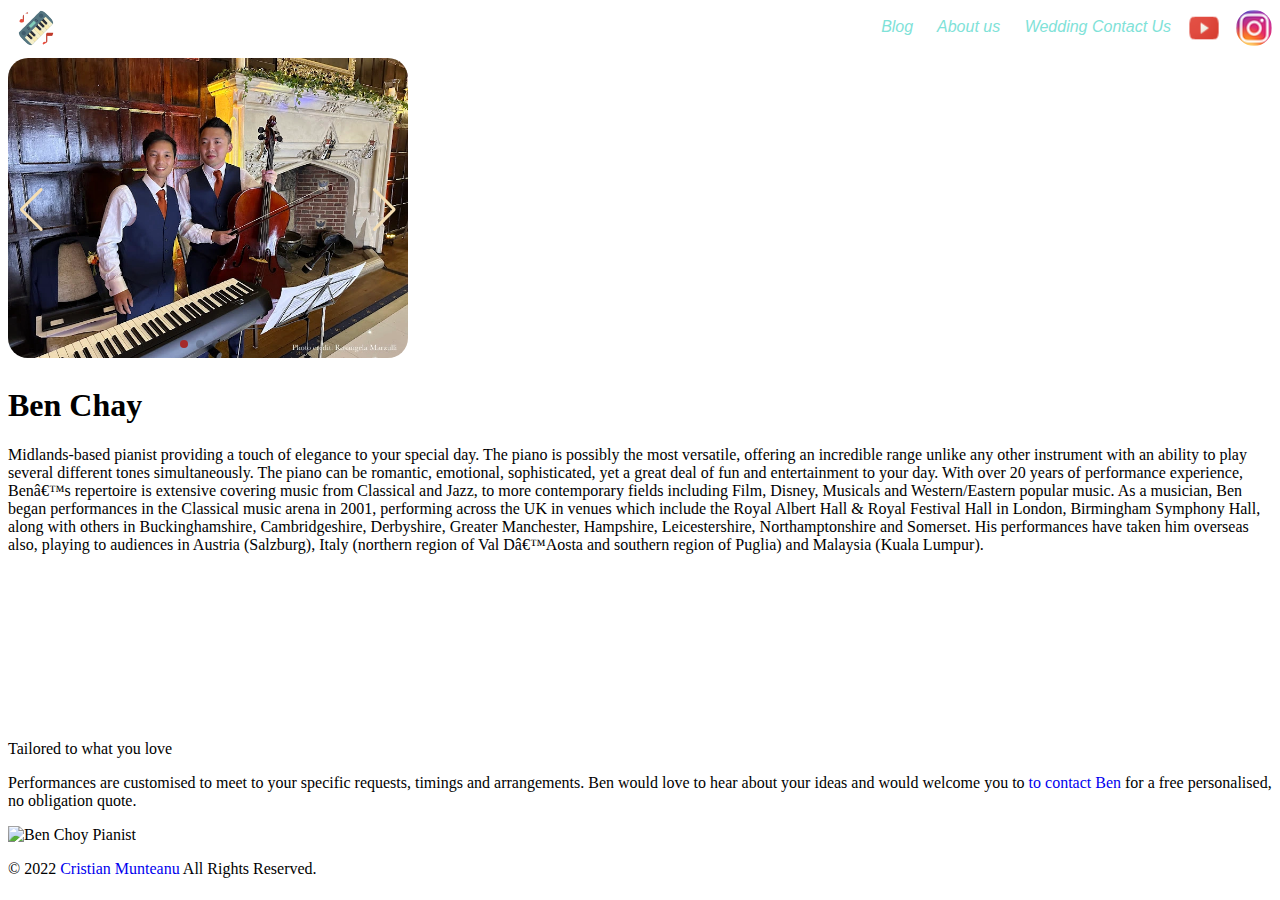
==== index.html @ 65dd02a5 "fix error" ====
<!DOCTYPE html>
<html lang="en">
    <head>
        <title>Ben Choy Pianist</title>
        <link rel="icon" type="image/png" sizes="32x32" href="./images/keyboard.png">
        <meta charset="uft-8">
        <meta name="viewport" content="width=device-width, initial-scale=1.0">
        <link rel="stylesheet" href="styles/layout.css" type="text/css">
        <link rel="stylesheet" href="styles/main.css" type="text/css">
        <link rel="stylesheet" href="https://cdn.jsdelivr.net/npm/swiper@8/swiper-bundle.min.css"/>
    
    </head>
    <body>
        <nav class="navigation">
            <div class="navigation-left-section">
                <a href="index.html"><img src="images/logo_key.png" id="logo_keyboard" alt="keyboad_logo"></a>
            </div>
            <div id="navigation-right-section">
                <a id="navigation-blog" href="blog.html"><span class="option-blog">Blog</span></a>
                <a id="navigation-about" href="about.html"><span class="option-about">About us</span></a>
                <a id="navigation-wedding" href="wedding.html"><span class="option-wedding">Wedding</span></a>
                <a class="" href="contact.html"><span class="">Contact Us</span></a>
                <a class="social_media_links" href="https://www.youtube.com/channel/UCkjlNu3hy20AAdfWMapa5SA" target="_blank"><img src="images/youtube.png"></a>
                <a class="social_media_links" href="https://www.instagram.com/benchoypianist/" target="_blank"><img src="images/instagram.png"></a>
            </div>
        </nav>
        <div class="body-layout">
            <div class="container">
                <div class="swiper">
                    <div class="swiper-wrapper">
                        <div class="swiper-slide"><img src="images/piano_wedding.jpeg" alt="piano_portret"></div>
                        <div class="swiper-slide"><img src="images/ben_single.jpeg" alt="ben piano wedding"></div>
                        <div class="swiper-slide"><img src="images/ben_performance.jpg" alt="ben performance"></div>
                        <div class="swiper-slide"><img src="images/picture_with_customers.jpeg" alt="piano"></div>
                    </div>
                    <div class="swiper-pagination"></div>
                    <div class="swiper-button-prev"></div>
                    <div class="swiper-button-next"></div>
                </div>
            </div>
            <script src="https://cdn.jsdelivr.net/npm/swiper@8/swiper-bundle.min.js"></script>
            <script>
                const swiper = new Swiper('.swiper', {
                    autoplay: {
                        delay: 3000,
                        disableOnInterraction: false,
                    },
                    loop: true,
                
                    // If we need pagination
                    pagination: {
                    el: '.swiper-pagination',
                    clickable: true,
                    },
                
                    // Navigation arrows
                    navigation: {
                    nextEl: '.swiper-button-next',
                    prevEl: '.swiper-button-prev',
                    },
                
                });
            </script>
            <div class="about_me">
                <h1>Ben Chay</h1>
                <p>Midlands-based pianist providing a touch of elegance to your special day. The piano is possibly the most versatile, offering an incredible range unlike any other instrument with an ability to play several different tones simultaneously. The piano can be romantic, emotional, sophisticated, yet a great deal of fun and entertainment to your day.
                With over 20 years of performance experience, Ben’s repertoire is extensive covering music from Classical and Jazz, to more contemporary fields including Film, Disney, Musicals and Western/Eastern popular music.

                    As a musician, Ben began performances in the Classical music arena in 2001, performing across the UK in venues which include the Royal Albert Hall & Royal Festival Hall in London, Birmingham Symphony Hall, along with others in Buckinghamshire, Cambridgeshire, Derbyshire, Greater Manchester, Hampshire, Leicestershire, Northamptonshire and Somerset. His performances have taken him overseas also, playing to audiences in Austria (Salzburg), Italy (northern region of Val D’Aosta and southern region of Puglia) and Malaysia (Kuala Lumpur).</p>
            </div>
        </div>
        <div class="youtube_videos">
            <iframe  src="https://www.youtube.com/embed/PcgqXfbu7SQ" title="@benchoypianist rendition of Ludovico Einaudi’s ‘I Giorni’" frameborder="0" allow="accelerometer; autoplay; clipboard-write; encrypted-media; gyroscope; picture-in-picture" allowfullscreen></iframe>
            <iframe  src="https://www.youtube.com/embed/o5wI-Z04wE0" title="@benchoypianist rendition: Alicia Keys ‘If I Ain’t got You’" frameborder="0" allow="accelerometer; autoplay; clipboard-write; encrypted-media; gyroscope; picture-in-picture" allowfullscreen></iframe>
            <iframe  src="https://www.youtube.com/embed/5VCy9ewI-vM" title="@benchoypianist improvisation of JVKE’s ‘Golden Hour’" frameborder="0" allow="accelerometer; autoplay; clipboard-write; encrypted-media; gyroscope; picture-in-picture" allowfullscreen></iframe>
        </div>


        <footer class="footer">
            <p id="header">Tailored to what you love</p>
            <p id="footer_contact">Performances are customised to meet to your specific requests, timings and arrangements. Ben would love to hear about your ideas and would welcome you to <a class="footer-link" href="./contact.html" target="_blank">to contact Ben</a> for a free personalised, no obligation quote.</p>
            <img src="images/footer_img.webp" alt="Ben Choy Pianist">
            <p id="footer_image">&copy; 2022 <a href="https://github.com/cristian341" class="footer-link" target="_blank">Cristian Munteanu</a> All Rights Reserved.</p>
        </footer>
    </body>
</html>
---- styles/layout.css ----
.body{

    border: 0px;

}


.navigation{
    display: flex;
    flex-direction: row;
    justify-content: space-between;
    height: 40px;
    align-items: center;
    font-family: sans-serif;
    font-style: oblique;
}
/* #navigation-left-section{

} */

#logo_keyboard{
    width: 36px;
    border-radius: 20px;
    margin-left: 10px;
    vertical-align: middle;
}
.social_media_links img{
    width: 36px;
    border-radius: 20px;
    margin-left: 10px;
    vertical-align: middle;
}

#navigation-right-section span{
    text-align: center;
    font-family: sans-serif;
    font-style: oblique;
    color:rgb(128, 226, 216)
}

.navigation-select{
    margin-right: 20px;
    /* background-color: rgb(128, 226, 216); */
    text-align: center;
    font-family: sans-serif;
    font-style: oblique;
    border-radius: 10px 4px;
    font-size: 16px;
    cursor: pointer;
    border: 0;
}

a{
    cursor: pointer;
    text-decoration: none;
}
#footer{
    text-align: center;
    font-size: 20px;
    text-decoration: none;
    cursor: pointer;
    font-family: sans-serif;
    font-style: oblique;
}
#footer-link{
    color: black;
}
#footer-link:hover{
    color: rgb(249, 161, 161);
}

#navigation-blog{
    margin-right: 20px;
}
#navigation-about{
    margin-right: 20px;
}
/* #option-blog{

}
#option-about{
    
}
#option-event{

}
#option-party{

}
#option-corporate{

} */
#option-wedding{
    text-decoration: dotted;
}
.background_image{
    width: 100vw;
    height: 100vh;
    object-fit: fill;
    z-index: 0;
    position: absolute;
}
---- styles/main.css ----
.container{
    margin-top: 10px;
    width: 400px;
    height: 270px;
    display: inline-block;
    align-items: center;
    border-radius: 20px;

}
.img{
    border-radius: 20px;
}


.swiper-slide img{
    width: 100%;
    border-radius: 20px;

}
.swiper .swiper-button-prev, .swiper .swiper-button-next{
    color: wheat;
}
.swiper .swiper-pagination-bullet-active{
    background-color: brown;
}

.body-layout{

}

.body-layout .about_me{
    display: inline-block;
    letter-spacing: normal;
    margin-top: 0;
    vertical-align: top;
}
/* @media screen and (min-width: 601px) {
    .body-layout {
        width: auto;
    }
}

@media screen and (max-width: 600px) {
    .body-layout .about_me {
      width: auto;
    }
  } */
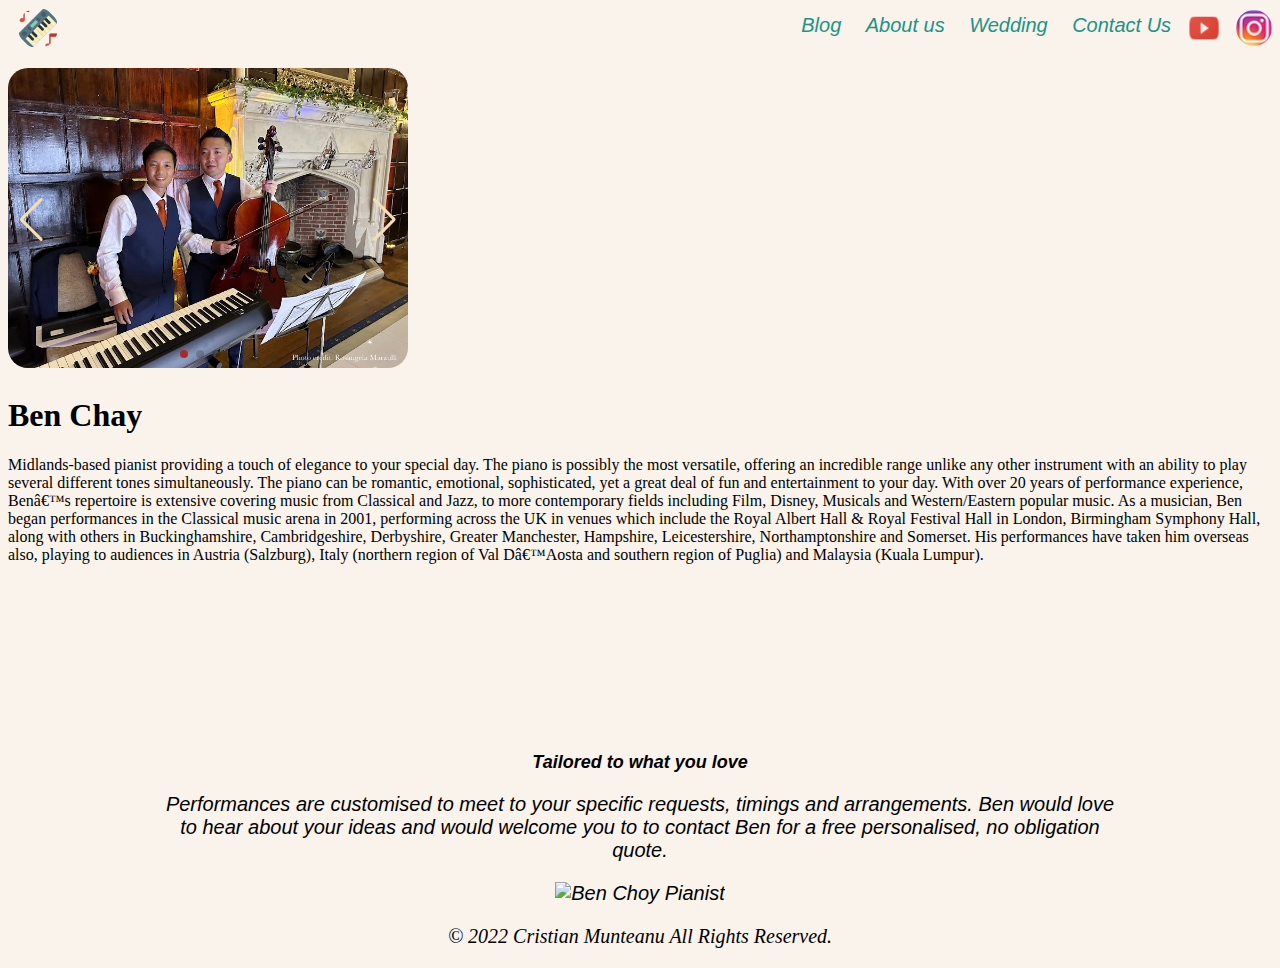
==== commit 7179ab15: "new <meta>" ====
--- a/index.html
+++ b/index.html
@@ -5,6 +5,7 @@
         <link rel="icon" type="image/png" sizes="32x32" href="./images/keyboard.png">
         <meta charset="uft-8">
         <meta name="viewport" content="width=device-width, initial-scale=1.0">
+        <meta name="description" content="Ben Choy wedding pianist.">
         <link rel="stylesheet" href="styles/layout.css" type="text/css">
         <link rel="stylesheet" href="styles/main.css" type="text/css">
         <link rel="stylesheet" href="https://cdn.jsdelivr.net/npm/swiper@8/swiper-bundle.min.css"/>
--- a/styles/layout.css
+++ b/styles/layout.css
@@ -1,9 +1,11 @@
-.body{
-
-    border: 0px;
+body{
+    background-color:rgb(249, 243, 235);
 
 }
-
+p{
+    font-family: Cambria, Cochin, Georgia, Times, 'Times New Roman', serif;
+    
+}
 
 .navigation{
     display: flex;
@@ -13,13 +15,11 @@
     align-items: center;
     font-family: sans-serif;
     font-style: oblique;
+    margin-bottom: 10px;
 }
-/* #navigation-left-section{
-
-} */
 
 #logo_keyboard{
-    width: 36px;
+    width: 40px;
     border-radius: 20px;
     margin-left: 10px;
     vertical-align: middle;
@@ -35,7 +35,8 @@
     text-align: center;
     font-family: sans-serif;
     font-style: oblique;
-    color:rgb(128, 226, 216)
+    font-size: 20px;
+    color:rgb(33, 146, 135)
 }
 
 .navigation-select{
@@ -47,25 +48,26 @@
     border-radius: 10px 4px;
     font-size: 16px;
     cursor: pointer;
-    border: 0;
+    border-width: 2px;
+    border-color: black;
 }
 
 a{
     cursor: pointer;
     text-decoration: none;
 }
-#footer{
+.footer{
     text-align: center;
     font-size: 20px;
     text-decoration: none;
-    cursor: pointer;
+    /* cursor: pointer; */
     font-family: sans-serif;
     font-style: oblique;
 }
-#footer-link{
+.footer-link{
     color: black;
 }
-#footer-link:hover{
+.footer-link:hover{
     color: rgb(249, 161, 161);
 }
 
@@ -75,31 +77,74 @@
 #navigation-about{
     margin-right: 20px;
 }
-/* #option-blog{
+#navigation-wedding{
+    margin-right: 20px;
+}
 
+
+.footer #header{
+    font-weight: bold;
+    font-size: large;
+    text-align: center;
+    font-family: sans-serif;
 }
-#option-about{
+.footer #footer_image{
+    text-align: center;
+}
+.footer  #footer_contact{
+    font-family: sans-serif;
+    font-style: italic;
+    justify-content: center;
     
-}
-#option-event{
-
-}
-#option-party{
-
-}
-#option-corporate{
-
-} */
-#option-wedding{
-    text-decoration: dotted;
-}
-.background_image{
-    width: 100vw;
-    height: 100vh;
-    object-fit: fill;
-    z-index: 0;
-    position: absolute;
+    padding-left: 150px;
+    padding-right: 150px;
 }
 
 
 
+@media screen and (max-width: 600px){
+    .footer #footer_contact{
+        font-size: 14px;
+    }
+    .footer #header{
+        font-size: 16px;
+    }
+    .navigation{
+        height: 60px;
+    }
+    
+    #logo_keyboard{
+        width: 20px;
+        border-radius: 20px;
+        margin-left: 5px;
+        vertical-align: middle;
+    }
+    .social_media_links img{
+        width: 34px;
+        border-radius: 20px;
+        margin-left: 5px;
+        vertical-align: middle;
+    }
+    
+    #navigation-right-section span{
+        text-align: center;
+        font-family: sans-serif;
+        font-style: oblique;
+        font-size: 20px;
+        color:rgb(33, 146, 135)
+    }
+    
+    .navigation-select{
+        margin-right: 20px;
+        /* background-color: rgb(128, 226, 216); */
+        text-align: center;
+        font-family: sans-serif;
+        font-style: oblique;
+        border-radius: 10px 4px;
+        font-size: 16px;
+        cursor: pointer;
+        border-width: 2px;
+        border-color: black;
+    }
+    
+}